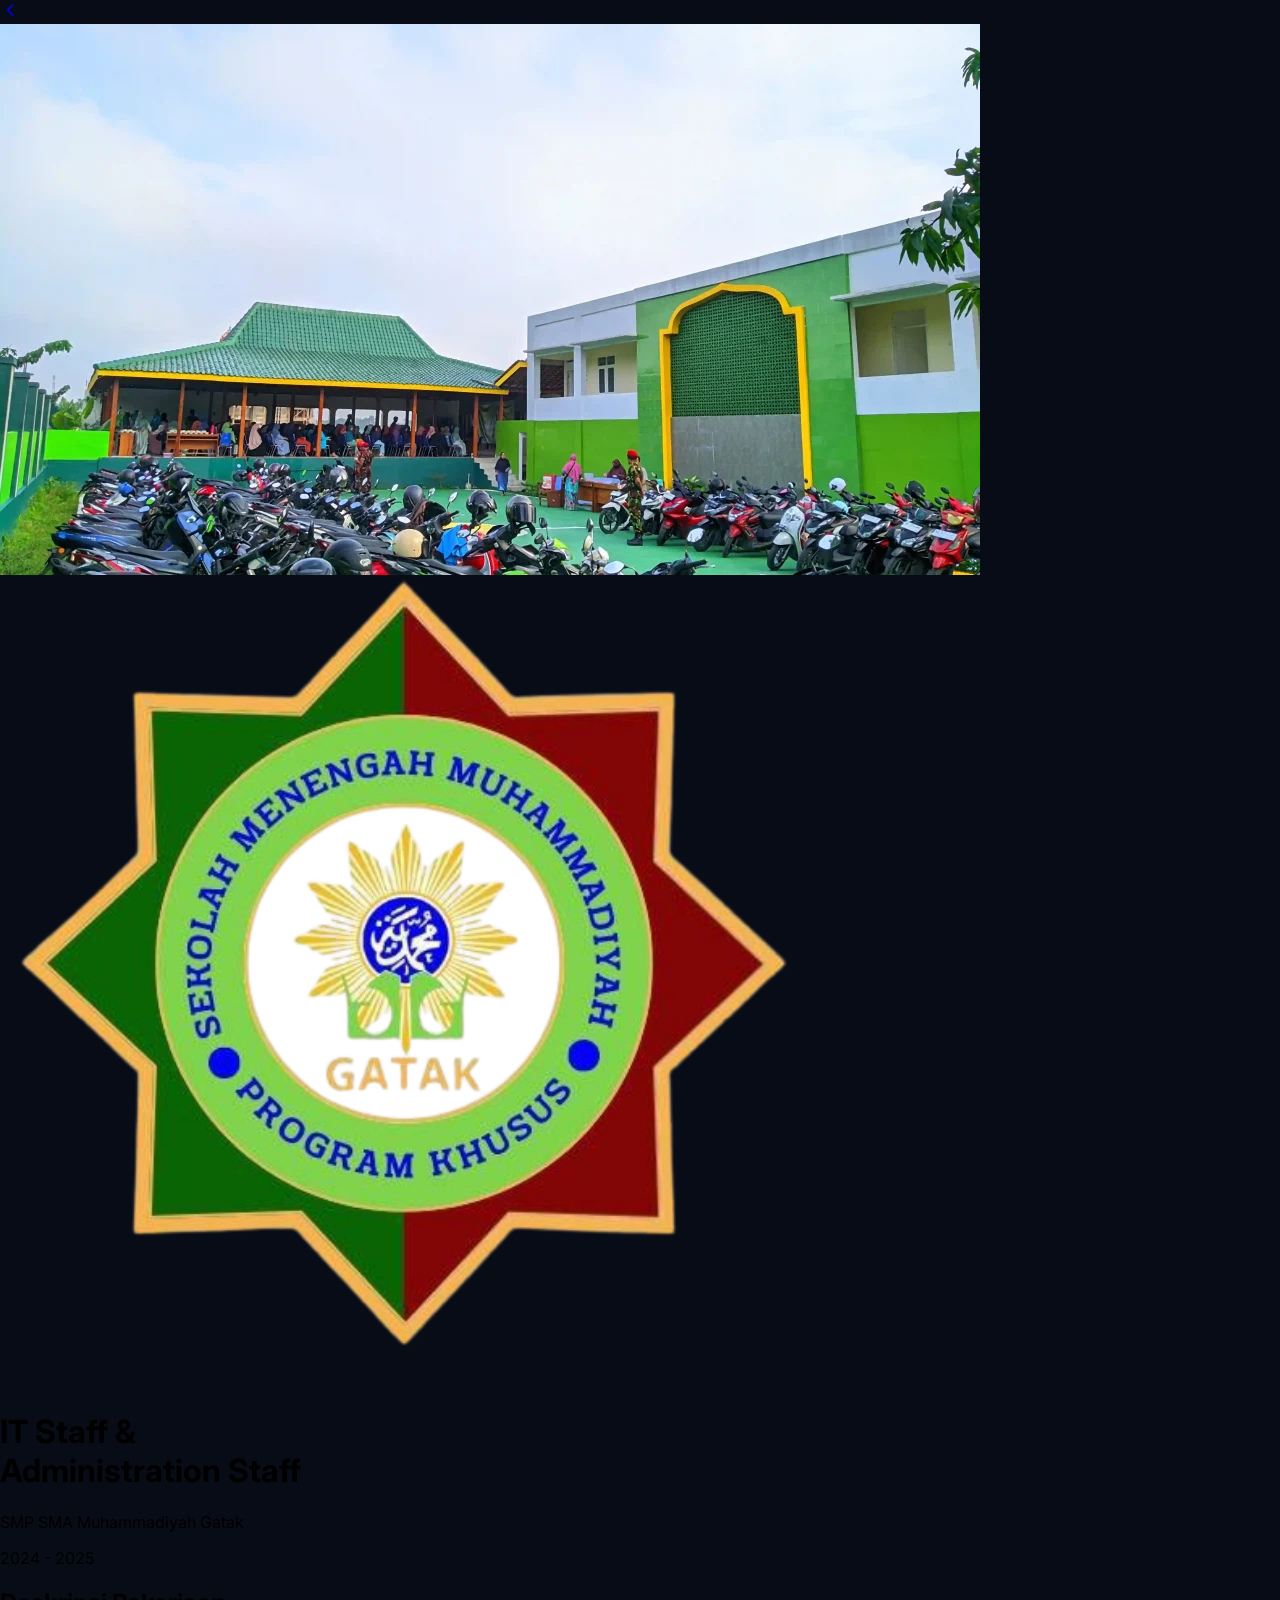
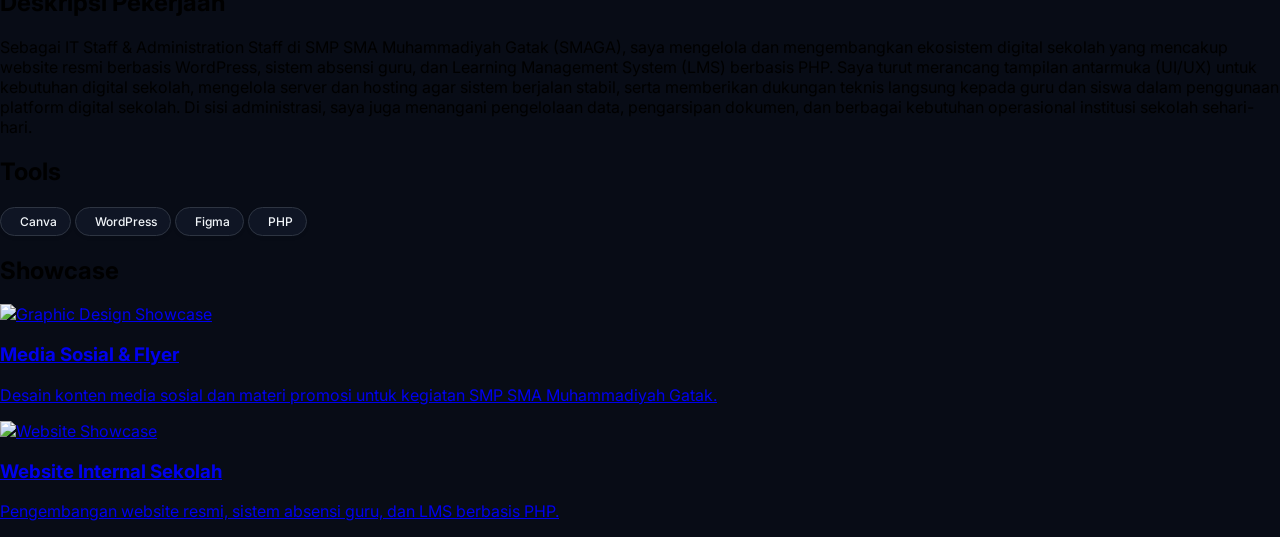
==== exp-smaga.html @ 0f896559 "initial commit: portfolio muhammadfadhil" ====
<!doctype html>
<html lang="id">

<head>
  <meta charset="UTF-8" />
  <meta name="viewport" content="width=device-width, initial-scale=1.0" />
  <title>Web Designer - Agency</title>
  <meta name="description" content="Pengalaman Kerja: Web Designer di Agency" />
  <link rel="preconnect" href="https://fonts.googleapis.com" />
  <link rel="preconnect" href="https://fonts.gstatic.com" crossorigin />
  <link href="https://fonts.googleapis.com/css2?family=Inter:wght@400;500;600;700&display=swap" rel="stylesheet" />
  <script src="https://cdn.tailwindcss.com"></script>
  <script>
    tailwind.config = {
      theme: {
        extend: {
          colors: {
            border: "hsl(var(--border))",
            input: "hsl(var(--input))",
            ring: "hsl(var(--ring))",
            background: "hsl(var(--background))",
            foreground: "hsl(var(--foreground))",
            primary: {
              DEFAULT: "hsl(var(--primary))",
              foreground: "hsl(var(--primary-foreground))",
            },
            muted: {
              DEFAULT: "hsl(var(--muted))",
              foreground: "hsl(var(--muted-foreground))",
            },
            card: {
              DEFAULT: "hsl(var(--card))",
              foreground: "hsl(var(--card-foreground))",
            },
          },
        },
      },
    };
  </script>
  <link rel="stylesheet" href="./styles.css" />
</head>

<body class="bg-background text-foreground antialiased min-h-screen">
  <!-- Back button -->
  <div class="fixed top-4 left-4 z-50">
    <a href="index.html"
      class="inline-flex items-center justify-center w-10 h-10 rounded-full bg-background/50 backdrop-blur-md border border-border text-foreground hover:bg-background/80 transition-colors">
      <svg xmlns="http://www.w3.org/2000/svg" width="20" height="20" viewBox="0 0 24 24" fill="none"
        stroke="currentColor" stroke-width="2" stroke-linecap="round" stroke-linejoin="round">
        <path d="m15 18-6-6 6-6" />
      </svg>
    </a>
  </div>

  <!-- Cover Background -->
  <div class="w-full h-[35vh] sm:h-[40vh] relative">
    <img src="assets/bg-smaga.webp" alt="Cover" class="w-full h-full object-cover" />
    <div class="absolute inset-0 bg-gradient-to-t from-background via-transparent to-transparent"></div>
  </div>

  <!-- Main Content -->
  <main class="mx-auto w-full max-w-2xl px-5 relative -mt-14 sm:-mt-16 pb-16">
    <!-- Institution Photo / Logo overlapping -->
    <div class="flex justify-center sm:justify-start sm:ml-4 mb-4">
      <div
        class="w-28 h-28 sm:w-32 sm:h-32 rounded-full overflow-hidden  bg-white shadow-lg flex-shrink-0 relative z-10">
        <img src="assets/logo-smaga.png" alt="Agency Logo" class="w-full h-full object-cover" />
      </div>
    </div>

    <!-- Details -->
    <div class="text-center sm:text-left sm:ml-4 sm:mt-2">
      <h1 class="text-2xl sm:text-3xl font-bold text-foreground">IT Staff & <br>Administration Staff</h1>
      <p class="text-lg text-primary font-medium mt-1">SMP SMA Muhammadiyah Gatak</p>
      <p class="text-sm text-foreground/70 font-semibold mt-2">2024 - 2025</p>
    </div>

    <div class="mt-8 border-t border-border pt-6 sm:ml-4">
      <h2 class="text-lg font-semibold mb-3">Deskripsi Pekerjaan</h2>
      <p class="text-foreground/90 leading-relaxed">
        Sebagai IT Staff & Administration Staff di SMP SMA Muhammadiyah Gatak (SMAGA), saya mengelola dan mengembangkan
        ekosistem digital sekolah yang mencakup website resmi berbasis WordPress, sistem absensi guru, dan Learning
        Management System (LMS) berbasis PHP. Saya turut merancang tampilan antarmuka (UI/UX) untuk kebutuhan digital
        sekolah, mengelola server dan hosting agar sistem berjalan stabil, serta memberikan dukungan teknis langsung
        kepada guru dan siswa dalam penggunaan platform digital sekolah. Di sisi administrasi, saya juga menangani
        pengelolaan data, pengarsipan dokumen, dan berbagai kebutuhan operasional institusi sekolah sehari-hari. </p>
    </div>

    <!-- Tools -->
    <div class="mt-8 pt-6 sm:ml-4">
      <h2 class="text-lg font-semibold mb-3">Tools</h2>
      <div class="flex flex-wrap gap-2">
        <button class="chip" onclick="openToolSheet('canva')">
          <svg viewBox="0 0 24 24" fill="none" stroke="currentColor" stroke-width="2" stroke-linecap="round"
            stroke-linejoin="round" class="w-4 h-4">
            <path
              d="M12 21a9 9 0 0 1 0 -18c4.97 0 9 3.582 9 8c0 1.06 -.474 2.078 -1.318 2.828c-.844 .75 -1.989 1.172 -3.182 1.172h-2.5a2 2 0 0 0 -1 3.75a1.3 1.3 0 0 1 -1 2.25" />
            <path d="M8.5 10.5m-1 0a1 1 0 1 0 2 0a1 1 0 1 0 -2 0" />
            <path d="M12.5 7.5m-1 0a1 1 0 1 0 2 0a1 1 0 1 0 -2 0" />
            <path d="M16.5 10.5m-1 0a1 1 0 1 0 2 0a1 1 0 1 0 -2 0" />
          </svg>
          Canva
        </button>
        <button class="chip" onclick="openToolSheet('wordpress')">
          <svg viewBox="0 0 24 24" fill="none" stroke="currentColor" stroke-width="2" stroke-linecap="round"
            stroke-linejoin="round" class="w-4 h-4">
            <path d="M9.5 9h3" />
            <path d="M4 9h2.5" />
            <path d="M11 9l3 11l4 -9" />
            <path d="M5.5 9l3.5 11l3 -7" />
            <path
              d="M18 11c.177 -.528 1 -1.364 1 -2.5c0 -1.78 -1.776 -2.5 -2.5 -2.5c-.88 0 -2.5 .72 -2.5 2.5c0 1.136 .823 1.972 1 2.5" />
            <path d="M12 12m-9 0a9 9 0 1 0 18 0a9 9 0 1 0 -18 0" />
          </svg>
          WordPress
        </button>
        <button class="chip" onclick="openToolSheet('figma')">
          <svg viewBox="0 0 24 24" fill="none" stroke="currentColor" stroke-width="2" stroke-linecap="round"
            stroke-linejoin="round" class="w-4 h-4">
            <path d="M15 12m-3 0a3 3 0 1 0 6 0a3 3 0 1 0 -6 0" />
            <path d="M6 3m0 3a3 3 0 0 1 3 -3h6a3 3 0 0 1 3 3v0a3 3 0 0 1 -3 3h-6a3 3 0 0 1 -3 -3z" />
            <path d="M9 9a3 3 0 0 0 0 6h3m-3 0a3 3 0 1 0 3 3v-15" />
          </svg>
          Figma
        </button>
        <button class="chip" onclick="openToolSheet('php')">
          <svg viewBox="0 0 24 24" fill="none" stroke="currentColor" stroke-width="2" stroke-linecap="round"
            stroke-linejoin="round" class="w-4 h-4">
            <path d="M12 12m-10 0a10 5 0 1 0 20 0a10 5 0 1 0 -20 0" />
            <path d="M5.5 9l.5 4l2 -4" />
            <path d="M10 9l.5 4" />
            <path d="M10.5 11h1.5a1.5 1.5 0 0 0 0 -3h-1" />
            <path d="M15.5 9l.5 4l2 -4" />
          </svg>
          PHP
        </button>
      </div>
    </div>

    <!-- Showcase -->
    <div class="mt-10 pt-8 sm:ml-4">
      <h2 class="text-xl font-bold mb-6">Showcase</h2>
      <div class="grid grid-cols-1 sm:grid-cols-2 gap-5">

        <!-- Card 1: Media Sosial & Flyer -->
        <a href="exp-smaga-showcase/flyer.html"
          class="group relative block no-underline text-inherit rounded-2xl overflow-hidden border border-border bg-card shadow-sm hover:shadow-md transition-all duration-300">
          <div class="aspect-video w-full overflow-hidden bg-muted">
            <img src="https://images.unsplash.com/photo-1626785774573-4b799315345d?auto=format&fit=crop&w=600&q=80"
              alt="Graphic Design Showcase"
              class="w-full h-full object-cover group-hover:scale-105 transition-transform duration-500" />
          </div>
          <div class="p-4">
            <h3 class="font-semibold text-foreground text-base group-hover:text-primary transition-colors">Media Sosial & Flyer</h3>
            <p class="text-sm text-muted-foreground mt-1">Desain konten media sosial dan materi promosi untuk kegiatan SMP SMA Muhammadiyah Gatak.</p>
          </div>
        </a>

        <!-- Card 2: Website Internal Sekolah -->
        <a href="exp-smaga-showcase/website.html"
          class="group relative block no-underline text-inherit rounded-2xl overflow-hidden border border-border bg-card shadow-sm hover:shadow-md transition-all duration-300">
          <div class="aspect-video w-full overflow-hidden bg-muted relative">
            <img src="https://images.unsplash.com/photo-1517694712202-14dd9538aa97?auto=format&fit=crop&w=600&q=80"
              alt="Website Showcase"
              class="w-full h-full object-cover group-hover:scale-105 transition-transform duration-500 object-top" />
          </div>
          <div class="p-4">
            <h3 class="font-semibold text-foreground text-base group-hover:text-primary transition-colors">Website Internal Sekolah</h3>
            <p class="text-sm text-muted-foreground mt-1">Pengembangan website resmi, sistem absensi guru, dan LMS berbasis PHP.</p>
          </div>
        </a>

      </div>
    </div>

  </main>

  <!-- Bottom Sheet Overlay -->
  <div id="toolSheetOverlay" onclick="closeToolSheet()"
    style="display:none; position:fixed; inset:0; background:rgba(0,0,0,0.45); z-index:100; opacity:0; transition:opacity .3s ease;">
  </div>

  <!-- Bottom Sheet -->
  <div id="toolSheet"
    style="display:none; position:fixed; bottom:0; left:0; right:0; z-index:101; transform:translateY(100%); transition:transform .35s cubic-bezier(.32,.72,0,1);">
    <div
      style="max-width:640px; margin:0 auto; border-radius:20px 20px 0 0; overflow:hidden; border:1px solid hsl(var(--border)); border-bottom:none; background:hsl(var(--card));">
      <!-- Handle bar -->
      <div style="display:flex; justify-content:center; padding:12px 0 4px;">
        <div style="width:36px; height:4px; border-radius:999px; background:hsl(var(--muted-foreground) / .3);"></div>
      </div>
      <!-- Content -->
      <div style="padding:8px 24px 32px;">
        <div style="display:flex; align-items:center; gap:10px; margin-bottom:12px;">
          <div id="sheetIcon"
            style="width:40px; height:40px; border-radius:12px; background:hsl(var(--muted)); display:flex; align-items:center; justify-content:center;">
          </div>
          <h3 id="sheetTitle" style="font-size:1.15rem; font-weight:700; color:hsl(var(--foreground)); margin:0;"></h3>
        </div>
        <p id="sheetDesc"
          style="font-size:.875rem; line-height:1.6; color:hsl(var(--muted-foreground)); margin:0 0 16px;"></p>
        <button onclick="closeToolSheet()"
          style="width:100%; padding:12px; border-radius:12px; border:1px solid hsl(var(--border)); background:hsl(var(--background)); color:hsl(var(--foreground)); font-size:.875rem; font-weight:600; cursor:pointer; transition:background .2s;"
          onmouseover="this.style.background='hsl(var(--muted))'" onmouseout="this.style.background='hsl(var(--background))'">
          Tutup
        </button>
      </div>
    </div>
  </div>

  <script>
    const toolData = {
      canva: {
        name: 'Canva',
        desc: 'Platform desain grafis online yang digunakan untuk membuat poster, flyer, konten media sosial, dan berbagai materi visual promosi kegiatan sekolah.',
        icon: `<svg viewBox="0 0 24 24" fill="none" stroke="hsl(var(--foreground))" stroke-width="2" stroke-linecap="round" stroke-linejoin="round" style="width:20px;height:20px"><path d="M12 21a9 9 0 0 1 0 -18c4.97 0 9 3.582 9 8c0 1.06 -.474 2.078 -1.318 2.828c-.844 .75 -1.989 1.172 -3.182 1.172h-2.5a2 2 0 0 0 -1 3.75a1.3 1.3 0 0 1 -1 2.25"/><path d="M8.5 10.5m-1 0a1 1 0 1 0 2 0a1 1 0 1 0 -2 0"/><path d="M12.5 7.5m-1 0a1 1 0 1 0 2 0a1 1 0 1 0 -2 0"/><path d="M16.5 10.5m-1 0a1 1 0 1 0 2 0a1 1 0 1 0 -2 0"/></svg>`
      },
      wordpress: {
        name: 'WordPress',
        desc: 'Content Management System (CMS) yang digunakan untuk membangun dan mengelola website resmi sekolah, termasuk memperbarui informasi, pengumuman, dan profil sekolah.',
        icon: `<svg viewBox="0 0 24 24" fill="none" stroke="hsl(var(--foreground))" stroke-width="2" stroke-linecap="round" stroke-linejoin="round" style="width:20px;height:20px"><path d="M9.5 9h3"/><path d="M4 9h2.5"/><path d="M11 9l3 11l4 -9"/><path d="M5.5 9l3.5 11l3 -7"/><path d="M18 11c.177 -.528 1 -1.364 1 -2.5c0 -1.78 -1.776 -2.5 -2.5 -2.5c-.88 0 -2.5 .72 -2.5 2.5c0 1.136 .823 1.972 1 2.5"/><path d="M12 12m-9 0a9 9 0 1 0 18 0a9 9 0 1 0 -18 0"/></svg>`
      },
      figma: {
        name: 'Figma',
        desc: 'Alat desain antarmuka (UI/UX) berbasis web yang digunakan untuk membuat mockup dan wireframe tampilan website sekolah sebelum diimplementasikan.',
        icon: `<svg viewBox="0 0 24 24" fill="none" stroke="hsl(var(--foreground))" stroke-width="2" stroke-linecap="round" stroke-linejoin="round" style="width:20px;height:20px"><path d="M15 12m-3 0a3 3 0 1 0 6 0a3 3 0 1 0 -6 0"/><path d="M6 3m0 3a3 3 0 0 1 3 -3h6a3 3 0 0 1 3 3v0a3 3 0 0 1 -3 3h-6a3 3 0 0 1 -3 -3z"/><path d="M9 9a3 3 0 0 0 0 6h3m-3 0a3 3 0 1 0 3 3v-15"/></svg>`
      },
      php: {
        name: 'PHP',
        desc: 'Bahasa pemrograman server-side yang digunakan untuk mengembangkan sistem absensi guru dan Learning Management System (LMS) sekolah secara custom.',
        icon: `<svg viewBox="0 0 24 24" fill="none" stroke="hsl(var(--foreground))" stroke-width="2" stroke-linecap="round" stroke-linejoin="round" style="width:20px;height:20px"><path d="M12 12m-10 0a10 5 0 1 0 20 0a10 5 0 1 0 -20 0"/><path d="M5.5 9l.5 4l2 -4"/><path d="M10 9l.5 4"/><path d="M10.5 11h1.5a1.5 1.5 0 0 0 0 -3h-1"/><path d="M15.5 9l.5 4l2 -4"/></svg>`
      }
    };

    function openToolSheet(key) {
      const data = toolData[key];
      if (!data) return;
      document.getElementById('sheetTitle').textContent = data.name;
      document.getElementById('sheetDesc').textContent = data.desc;
      document.getElementById('sheetIcon').innerHTML = data.icon;

      const overlay = document.getElementById('toolSheetOverlay');
      const sheet = document.getElementById('toolSheet');
      overlay.style.display = 'block';
      sheet.style.display = 'block';
      void sheet.offsetHeight;
      requestAnimationFrame(() => {
        overlay.style.opacity = '1';
        sheet.style.transform = 'translateY(0)';
      });
      document.body.style.overflow = 'hidden';
    }

    function closeToolSheet() {
      const overlay = document.getElementById('toolSheetOverlay');
      const sheet = document.getElementById('toolSheet');
      overlay.style.opacity = '0';
      sheet.style.transform = 'translateY(100%)';
      setTimeout(() => {
        overlay.style.display = 'none';
        sheet.style.display = 'none';
      }, 350);
      document.body.style.overflow = '';
    }
  </script>
</body>

</html>
---- styles.css ----
:root {
  --background: 222 47% 6%;
  --foreground: 210 40% 96%;
  --card: 222 40% 10%;
  --card-foreground: 210 40% 96%;
  --primary: 211 100% 68%;
  --primary-foreground: 222 47% 6%;
  --muted: 220 20% 16%;
  --muted-foreground: 215 20% 72%;
  --border: 220 18% 22%;
  --input: 220 18% 22%;
  --ring: 211 100% 68%;
  --hero-progress: 0;
}

* {
  box-sizing: border-box;
}

body {
  margin: 0;
  background: hsl(var(--background));
}

html,
body,
button,
input,
textarea,
select,
a {
  font-family: "Inter", "Segoe UI", Roboto, sans-serif;
}

.hero-avatar {
  width: 6rem;
  height: 6rem;
  border-radius: 999px;
  border: 2px solid hsl(var(--border));
  margin-bottom: 2rem;
}


.scroll-scene {
  position: relative;
  height: 240vh;
}

.scene-sticky {
  position: sticky;
  top: 0;
  height: 100vh;
  height: 100dvh;
  overflow: clip;
}

.hero-background {
  position: absolute;
  inset: 0;
  background:
    linear-gradient(to bottom, rgba(2, 6, 23, 0.18), rgba(2, 6, 23, 0.74)),
    url("assets/background.webp") center / cover;
  transform: scale(calc(1 - var(--hero-progress) * 0.14)) translateY(calc(var(--hero-progress) * -6vh));
  opacity: calc(1 - var(--hero-progress) * 0.78);
  transition: transform 0.08s linear, opacity 0.08s linear;
}

.hero-shade {
  position: absolute;
  inset: 0;
  background: linear-gradient(to bottom, rgba(2, 6, 23, 0.14), rgba(2, 6, 23, 0.92));
}

.hero-shade::before {
  content: "";
  position: absolute;
  top: -10%;
  left: -8%;
  right: -8%;
  height: 34%;
  background: linear-gradient(to bottom,
      rgba(255, 255, 255, 0.46),
      rgba(255, 255, 255, 0.12) 45%,
      rgba(255, 255, 255, 0));
  filter: blur(26px);
  pointer-events: none;
}

.hero-content {
  position: absolute;
  left: 50%;
  top: 50%;
  width: min(88vw, 24rem);
  z-index: 3;
  text-align: center;
  opacity: calc(1 - var(--hero-progress) * 1.5);
  transform: translate(-50%, calc(-50% - var(--hero-progress) * 26px));
  transition: transform 0.08s linear, opacity 0.08s linear;
}

.hero-kicker {
  margin: 0;
  text-transform: uppercase;
  letter-spacing: 0.19em;
  font-size: 0.67rem;
  color: rgba(255, 255, 255, 0.86);
}

.hero-title {
  margin: 0.6rem 0 0;
  font-size: clamp(2rem, 9vw, 3rem);
  line-height: 1.05;
  font-weight: 700;
  color: hsl(var(--foreground));
}

.hero-subtitle {
  margin-top: 0.85rem;
  max-width: 25rem;
  margin-inline: auto;
  color: rgba(255, 255, 255, 0.9);
  font-size: 0.875rem;
  line-height: 1.6;
}

.hero-button {
  display: inline-flex;
  align-items: center;
  justify-content: center;
  margin-top: 0;
  height: 2.35rem;
  padding: 0 1rem;
  border-radius: 999px;
  border: 1px solid rgba(255, 255, 255, 0.42);
  text-decoration: none;
  font-size: 0.76rem;
  font-weight: 600;
  color: hsl(var(--foreground));
  background: hsl(var(--card) / 0.65);
  backdrop-filter: blur(10px);
}

.hero-button:hover {
  border-color: rgba(255, 255, 255, 0.78);
}

.hero-actions {
  display: flex;
  align-items: center;
  justify-content: center;
  gap: 0.5rem;
  margin-top: 1.05rem;
}

@media (max-width: 640px) {
  .hero-actions {
    flex-direction: column-reverse;
    gap: 0.75rem;
  }
}


.lang-switcher-segmented {
  display: inline-flex;
  align-items: center;
  position: relative;
  height: 2.35rem;
  background: hsl(var(--card) / 0.65);
  backdrop-filter: blur(10px);
  border: 1px solid rgba(255, 255, 255, 0.42);
  border-radius: 999px;
  padding: 2px;
  min-width: 6.5rem;
}

.lang-indicator {
  position: absolute;
  top: 2px;
  bottom: 2px;
  left: 2px;
  width: calc(50% - 2px);
  background: rgba(255, 255, 255, 0.15);
  border-radius: 999px;
  box-shadow: 0 1px 3px rgba(0, 0, 0, 0.1);
  pointer-events: none;
  transition: transform 0.25s cubic-bezier(0.4, 0, 0.2, 1);
  z-index: 1;
}

.lang-switcher-segmented[data-active-lang="en"] .lang-indicator {
  transform: translateX(100%);
}

.lang-option {
  flex: 1;
  display: inline-flex;
  align-items: center;
  justify-content: center;
  gap: 0.25rem;
  height: 100%;
  padding: 0 0.85rem;
  border-radius: 999px;
  border: none;
  background: transparent;
  color: rgba(255, 255, 255, 0.6);
  font-size: 0.72rem;
  font-weight: 700;
  cursor: pointer;
  position: relative;
  z-index: 2;
  transition: color 0.25s ease;
  -webkit-tap-highlight-color: transparent;
}

.lang-option.active {
  color: hsl(var(--foreground));
}

.lang-option:hover:not(.active) {
  color: hsl(var(--foreground));
}



.phone-mockup {
  position: absolute;
  left: 50%;
  top: 40%;
  width: min(76vw, 20rem);
  aspect-ratio: 9 / 18.5;
  transform: translate(-50%, calc(40vh - var(--hero-progress) * 36vh)) scale(calc(0.48 + var(--hero-progress) * 0.52));
  opacity: calc(0.1 + var(--hero-progress) * 0.9);
  border-radius: 2.2rem;
  border: 1px solid hsl(var(--border));
  padding: 0.55rem;
  background: linear-gradient(160deg, rgba(15, 23, 42, 0.92), rgba(15, 23, 42, 0.7));
  box-shadow:
    0 28px 50px rgba(2, 6, 23, 0.55),
    0 0 0 1px rgba(255, 255, 255, 0.06) inset;
  z-index: 4;
  transition: transform 0.08s linear, opacity 0.08s linear;
}

.phone-notch {
  position: absolute;
  top: 1rem;
  left: 50%;
  transform: translateX(-50%);
  width: 8%;
  height: 1.5rem;
  border-radius: 999px;
  background: rgba(2, 6, 23, 0.9);
  z-index: 2;
}

.phone-screen {
  position: relative;
  width: 100%;
  height: 100%;
  border-radius: 1.7rem;
  overflow: hidden;
  padding: 1.5rem 0.9rem 1rem;
  background: hsl(var(--background));
}

.phone-bg-image {
  position: absolute;
  inset: 0;
  width: 100%;
  height: 100%;
  object-fit: cover;
}

.phone-gradient-overlay {
  position: absolute;
  inset: 0;
  background:
    linear-gradient(to bottom,
      rgba(255, 255, 255, 0) 0%,
      rgba(255, 255, 255, 0.83) 40%,
      rgba(255, 255, 255, 1) 100%);
}

.phone-center-text {
  position: absolute;
  top: 50%;
  left: 0;
  right: 0;
  transform: translateY(-50%);
  text-align: center;
  z-index: 2;
  padding: 0 1rem;
}

.img-title {
  width: 3.5rem;
  height: 3.5rem;
  border-radius: 999px;
  border: 1px solid rgb(196, 196, 196);
  margin-bottom: 0.8rem;
}

.phone-title {
  margin: 0;
  font-size: 1.1rem;
  font-weight: 700;
  color: black;
  letter-spacing: -0.01em;
}

.phone-subtitle {
  margin: 0.3rem 0 0;
  font-size: 0.8rem;
  font-weight: 500;
  line-height: 1.4;
  color: black;
}

.scroll-hint {
  position: absolute;
  bottom: 2.2rem;
  left: 50%;
  transform: translateX(-50%);
  font-size: 0.7rem;
  color: rgba(226, 232, 240, 0.78);
  opacity: calc(1 - var(--hero-progress) * 2);
  z-index: 3;
}

.plain-section {
  margin-top: 1.1rem;
  padding-top: 0.2rem;
}

.plain-section h2,
.minimal-panel h2 {
  margin: 0;
  font-size: 0.95rem;
  font-weight: 600;
}

.plain-section p,
.minimal-panel p {
  margin: 0.6rem 0 0;
  font-size: 0.84rem;
  line-height: 1.5;
  color: hsl(var(--muted-foreground));
}

.experience-list {
  list-style: none;
  padding: 0;
  margin: 0.72rem 0 0;
  display: grid;
  gap: 0.7rem;
}

.experience-list li {
  margin-bottom: 1.25rem;
}

.timeline-head {
  display: flex;
  align-items: flex-start;
  gap: 0.62rem;
}

.inst-icon,
.app-icon {
  width: 3rem;
  height: 3rem;
  border-radius: 3rem;
  display: inline-flex;
  align-items: center;
  justify-content: center;
  border-radius: 100%;
  flex-shrink: 0;
  margin-top: 0.05rem;
  border: 1px solid hsl(var(--border));
  background: hsl(var(--card) / 0.74);
  font-size: 0.78rem;
}

.app-icon {
  color: #fff;
  font-size: 0.62rem;
  font-weight: 700;
  border-radius: 100%;
  letter-spacing: 0.02em;
}

.app-icon-blue {
  background: linear-gradient(145deg, #3b82f6, #1d4ed8);
  border-color: rgba(147, 197, 253, 0.5);
}

.app-icon-purple {
  background: linear-gradient(145deg, #a855f7, #7e22ce);
  border-color: rgba(216, 180, 254, 0.5);
}

.exp-role {
  display: block;
  font-size: 0.8rem;
  font-weight: 500;
}

.exp-meta {
  display: block;
  margin-top: 0.22rem;
  color: hsl(var(--muted-foreground));
  font-size: 0.68rem;
}

.project-list {
  list-style: none;
  padding: 0;
  margin: 0.72rem 0 0;
  display: grid;
  gap: 0.9rem;
}

.project-list li {
  margin-bottom: 1.5rem;
}

.project-gallery {
  margin-top: 0.58rem;
  margin-left: calc(1.7rem + 0.62rem);
  display: grid;
  grid-template-columns: repeat(3, minmax(0, 1fr));
  gap: 0.4rem;
}

.project-gallery img {
  width: 100%;
  aspect-ratio: 4 / 5;
  object-fit: cover;
  border-radius: 0.55rem;
  border: 1px solid hsl(var(--border));
}

.minimal-panel {
  margin-top: 1.15rem;
  border: 1px solid hsl(var(--border));
  border-radius: 1rem;
  background: hsl(var(--card) / 0.5);
  padding: 1rem;
}

.contact-row {
  margin-top: 0.85rem;
}

/* Bottom Sheet */
.bottom-sheet {
  position: fixed;
  inset: 0;
  z-index: 50;
  display: flex;
  align-items: flex-end;
  pointer-events: none;
}

.bottom-sheet.open {
  pointer-events: auto;
}

.sheet-overlay {
  position: absolute;
  inset: 0;
  background: rgba(2, 6, 23, 0.6);
  backdrop-filter: blur(4px);
  opacity: 0;
  transition: opacity 0.3s ease;
}

.bottom-sheet.open .sheet-overlay {
  opacity: 1;
}

.sheet-content {
  position: relative;
  width: 100%;
  max-width: 32rem;
  margin: 0 auto;
  max-height: 85vh;
  background: hsl(var(--card));
  border-top-left-radius: 1.5rem;
  border-top-right-radius: 1.5rem;
  border-top: 1px solid hsl(var(--border));
  border-left: 1px solid hsl(var(--border));
  border-right: 1px solid hsl(var(--border));
  padding: 1.5rem;
  transform: translateY(100%);
  transition: transform 0.4s cubic-bezier(0.32, 0.72, 0, 1);
  display: flex;
  flex-direction: column;
  gap: 1.2rem;
}

.bottom-sheet.open .sheet-content {
  transform: translateY(0);
}

.sheet-drag-handle {
  width: 3rem;
  height: 0.3rem;
  background: rgba(255, 255, 255, 0.2);
  border-radius: 1rem;
  margin: -0.5rem auto 0.5rem;
}

.sheet-header {
  display: flex;
  align-items: center;
  gap: 1rem;
}

.sheet-icon {
  width: 3rem;
  height: 3rem;
  border-radius: 100%;
  display: inline-flex;
  align-items: center;
  justify-content: center;
  background: rgba(255, 255, 255, 0.05);
  border: 1px solid hsl(var(--border));
  font-size: 1.5rem;
  flex-shrink: 0;
}

.sheet-title {
  margin: 0;
  font-size: 1.1rem;
  font-weight: 600;
  color: hsl(var(--foreground));
}

.sheet-subtitle {
  margin: 0.2rem 0 0;
  font-size: 0.85rem;
  color: hsl(var(--muted-foreground));
}

.sheet-date {
  margin: 0 0 0.8rem;
  font-size: 0.8rem;
  font-weight: 500;
  color: hsl(var(--primary));
}

.sheet-desc {
  margin: 0;
  font-size: 0.9rem;
  line-height: 1.6;
  color: rgba(255, 255, 255, 0.85);
}

.sheet-close {
  margin-top: 1rem;
  width: 100%;
  padding: 0.8rem;
  border-radius: 0.8rem;
  border: 1px solid hsl(var(--border));
  background: rgba(255, 255, 255, 0.05);
  color: hsl(var(--foreground));
  font-weight: 500;
  cursor: pointer;
  transition: background 0.2s ease;
}

.sheet-close:hover {
  background: rgba(255, 255, 255, 0.1);
}

/* Update button timeline head */
a.timeline-head,
button.timeline-head {
  cursor: pointer;
  background: transparent;
  border: none;
  padding: 0.5rem;
  margin: -0.5rem;
  width: calc(100% + 1rem);
  text-align: left;
  font-family: inherit;
  color: inherit;
  border-radius: 0.8rem;
  transition: background 0.2s ease;
  text-decoration: none;
  display: flex;
}

a.timeline-head:hover,
button.timeline-head:hover {
  background: rgba(255, 255, 255, 0.03);
}

/* Project Bottom Sheet Specifics */
.sheet-content-large {
  max-height: 92vh;
}

.sheet-body-scrollable {
  overflow-y: auto;
  max-height: calc(92vh - 12rem);
  padding-right: 0.5rem;
  margin-right: -0.5rem;
}

/* Custom scrollbar for webkit */
.sheet-body-scrollable::-webkit-scrollbar {
  width: 4px;
}

.sheet-body-scrollable::-webkit-scrollbar-track {
  background: transparent;
}

.sheet-body-scrollable::-webkit-scrollbar-thumb {
  background: rgba(255, 255, 255, 0.1);
  border-radius: 4px;
}

.proj-sheet-gallery {
  display: flex;
  flex-direction: column;
  gap: 0.8rem;
  margin-top: 1.2rem;
}

.proj-sheet-gallery img {
  width: 100%;
  border-radius: 0.6rem;
  border: 1px solid hsl(var(--border));
}

button.project-card {
  cursor: pointer;
  background: transparent;
  border: none;
  padding: 0.5rem;
  margin: -0.5rem;
  width: calc(100% + 1rem);
  text-align: left;
  font-family: inherit;
  color: inherit;
  border-radius: 0.8rem;
  transition: background 0.2s ease;
  display: block;
}

button.project-card:hover {
  background: rgba(255, 255, 255, 0.03);
}

.chip {
  display: inline-flex;
  align-items: center;
  gap: 0.4rem;
  padding: 0.35rem 0.8rem;
  font-size: 0.75rem;
  font-weight: 500;
  color: hsl(var(--foreground));
  background: hsl(var(--card));
  border: 1px solid hsl(var(--border));
  border-radius: 999px;
  box-shadow: 0 2px 4px rgba(0, 0, 0, 0.04);
}

.chip svg {
  opacity: 0.8;
}

/* Bottom Navbar */
.bottom-navbar {
  position: fixed;
  bottom: 1.25rem;
  left: 0;
  right: 0;
  z-index: 50;
  display: flex;
  justify-content: center;
  pointer-events: none;
  opacity: 1;
  transform: translateY(calc((1 - var(--hero-progress)) * 80px));
  transition: transform 0.24s ease, opacity 0.24s ease;
}

body.sheet-open .bottom-navbar {
  transform: translateY(calc((1 - var(--hero-progress)) * 80px + 120px));
  opacity: 0.8;
  pointer-events: none;
}

.bottom-navbar-inner {
  display: flex;
  align-items: center;
  gap: 0.5rem;
  padding: 0.5rem;
  border-radius: 999px;
  border: 1px solid hsl(var(--border));
  background: hsl(var(--card) / 0);
  backdrop-filter: blur(24px);
  -webkit-backdrop-filter: blur(24px);
  box-shadow: 0 0 10px 3px hsl(var(--primary) / 0.05);
  pointer-events: auto;
  width: fit-content;
  transition: transform 0.16s ease, box-shadow 0.16s ease;
  will-change: transform;
}

.bottom-navbar-inner:active {
  transform: scale(0.97) translateY(1px);
  box-shadow:
    inset 0 2px 8px hsl(var(--background) / 0.38),
    0 0 8px 2px hsl(var(--primary) / 0.04);
}

.nav-icon-btn {
  position: relative;
  display: flex;
  align-items: center;
  justify-content: center;
  width: 40px;
  height: 40px;
  border-radius: 100%;
  border: 1px solid hsl(var(--border));
  background: hsl(var(--background));
  color: hsl(var(--muted-foreground));
  text-decoration: none;
  cursor: pointer;
  transition: color 0.2s ease, background 0.2s ease, width 0.16s ease, height 0.16s ease, transform 0.16s ease, box-shadow 0.16s ease;
  flex-shrink: 0;
  -webkit-tap-highlight-color: transparent;
  will-change: transform;
}

.nav-icon-btn:hover {
  color: hsl(var(--foreground));
  background: hsl(var(--muted));
}

.nav-icon-btn:focus-visible {
  outline: none;
  box-shadow:
    0 0 0 2px hsl(var(--background)),
    0 0 0 4px hsl(var(--ring) / 0.45);
}

.nav-icon-btn svg {
  width: 20px;
  height: 20px;
}

.nav-icon-btn .ti {
  font-size: 24px;
  line-height: 1;
  transition: font-size 0.16s ease;
}

.nav-divider {
  width: 1px;
  height: 66%;
  margin: auto 0;
  background: hsl(var(--border));
  flex-shrink: 0;
  transition: height 0.16s ease;
}

@media (hover: hover) and (pointer: fine) {
  .bottom-navbar:hover .bottom-navbar-inner {
    padding: 0.56rem;
    box-shadow: 0 0 14px 4px hsl(var(--primary) / 0.08);
  }

  .bottom-navbar:hover .nav-divider {
    height: 72%;
  }

  .nav-icon-btn:hover,
  .nav-icon-btn:focus-visible {
    width: 48px;
    height: 48px;
    color: hsl(var(--foreground));
    background: hsl(var(--muted));
  }

  .nav-icon-btn:hover .ti,
  .nav-icon-btn:focus-visible .ti {
    font-size: 28px;
  }
}

@media (prefers-reduced-motion: reduce) {

  .hero-background,
  .hero-content,
  .phone-mockup,
  .nav-icon-btn,
  .nav-icon-btn .ti,
  .nav-divider {
    transition: none;
  }
}
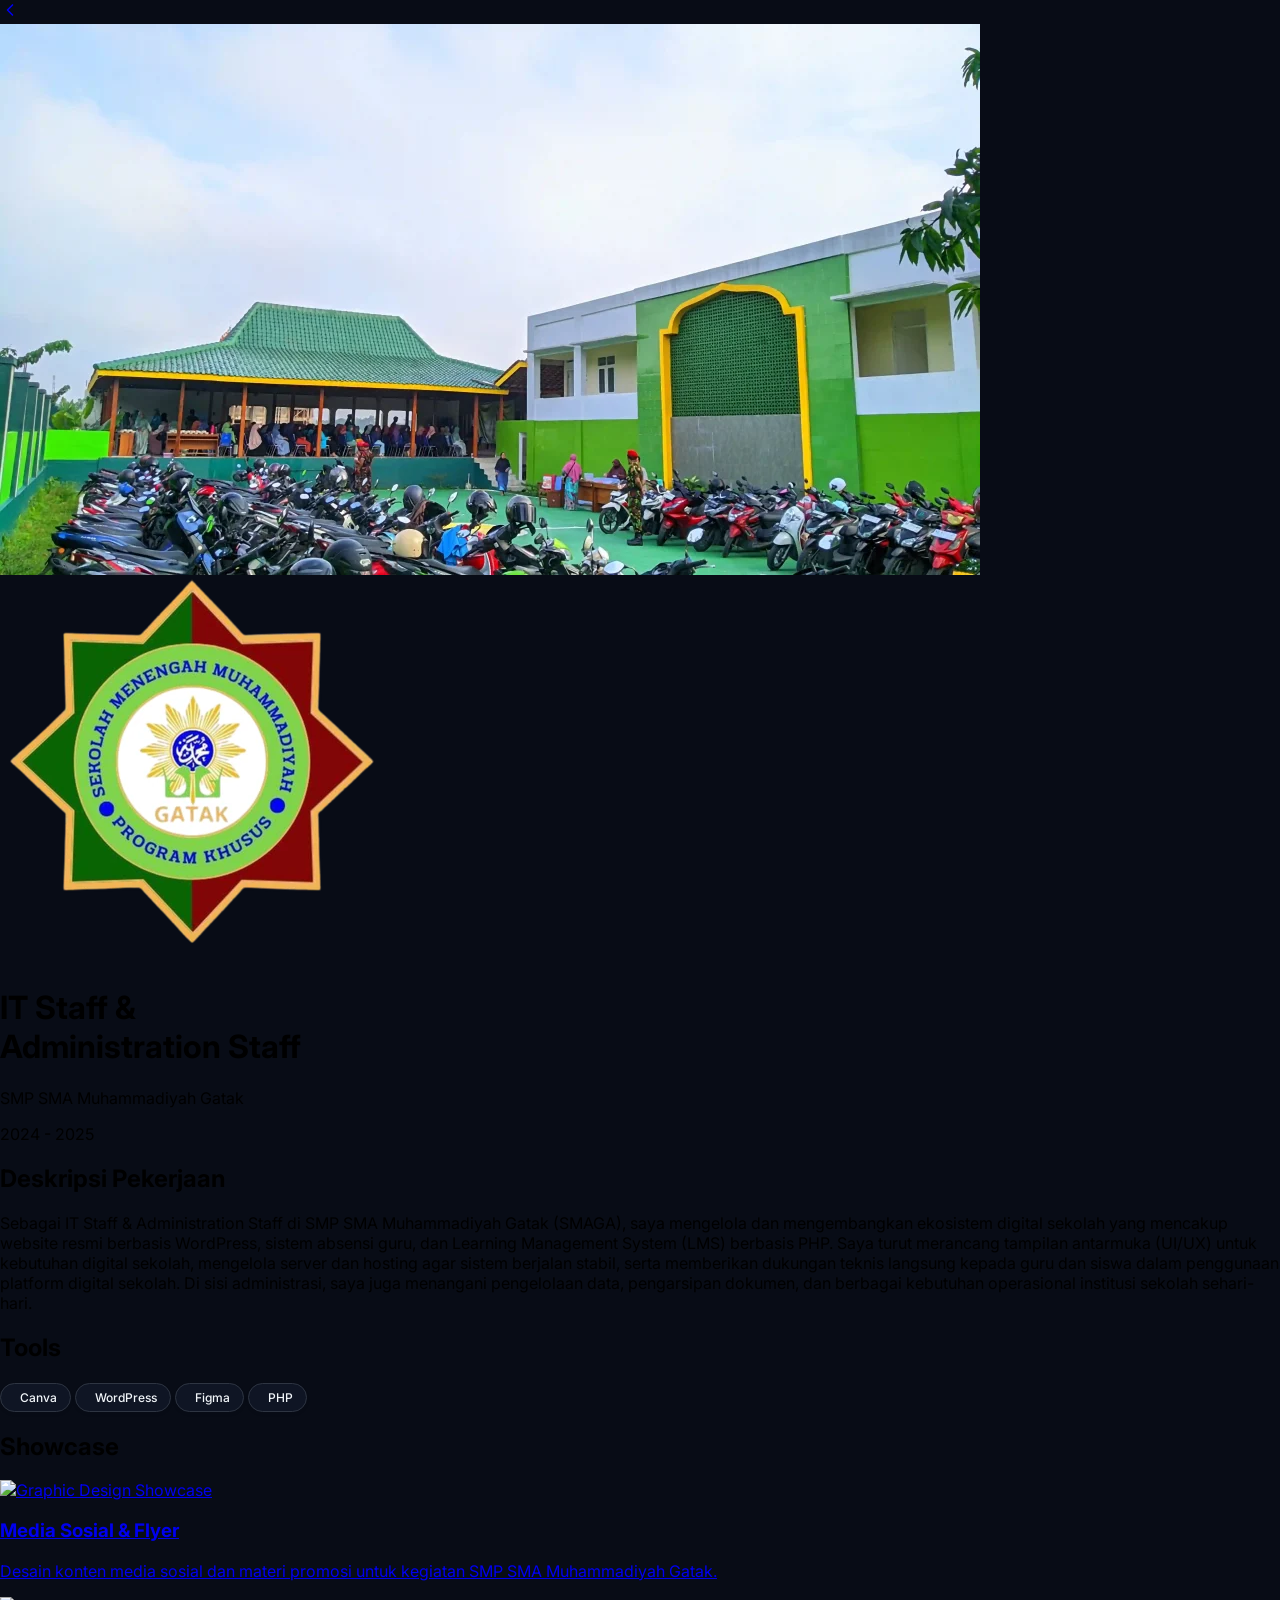
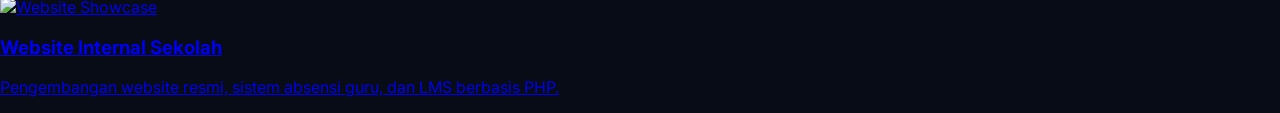
==== commit 1de34c4c: "perf(mobile): reduce scroll jank and optimize image assets" ====
--- a/exp-smaga.html
+++ b/exp-smaga.html
@@ -64,7 +64,7 @@
     <div class="flex justify-center sm:justify-start sm:ml-4 mb-4">
       <div
         class="w-28 h-28 sm:w-32 sm:h-32 rounded-full overflow-hidden  bg-white shadow-lg flex-shrink-0 relative z-10">
-        <img src="assets/logo-smaga.png" alt="Agency Logo" class="w-full h-full object-cover" />
+        <img src="assets/logo-smaga.webp" alt="Agency Logo" class="w-full h-full object-cover" />
       </div>
     </div>
 
--- a/styles.css
+++ b/styles.css
@@ -10,7 +10,6 @@
   --border: 220 18% 22%;
   --input: 220 18% 22%;
   --ring: 211 100% 68%;
-  --hero-progress: 0;
 }
 
 * {
@@ -43,7 +42,10 @@
 
 .scroll-scene {
   position: relative;
-  height: 240vh;
+  height: 200vh;
+  /* Dipakai hanya di dalam hero, bukan di :root, supaya scroll tidak
+     memicu style recalculation untuk seluruh dokumen. */
+  --hero-progress: 0;
 }
 
 .scene-sticky {
@@ -62,7 +64,17 @@
     url("assets/background.webp") center / cover;
   transform: scale(calc(1 - var(--hero-progress) * 0.14)) translateY(calc(var(--hero-progress) * -6vh));
   opacity: calc(1 - var(--hero-progress) * 0.78);
-  transition: transform 0.08s linear, opacity 0.08s linear;
+  will-change: transform, opacity;
+  backface-visibility: hidden;
+}
+
+/* Versi ringan untuk HP: 1660px (128 KB) vs 2555x3984 (653 KB / ~40 MB decoded). */
+@media (max-width: 768px) {
+  .hero-background {
+    background:
+      linear-gradient(to bottom, rgba(2, 6, 23, 0.18), rgba(2, 6, 23, 0.74)),
+      url("assets/background-mobile.webp") center / cover;
+  }
 }
 
 .hero-shade {
@@ -78,11 +90,12 @@
   left: -8%;
   right: -8%;
   height: 34%;
-  background: linear-gradient(to bottom,
-      rgba(255, 255, 255, 0.46),
+  /* Gradien halus sebagai pengganti filter: blur(26px) — hasil visual
+     mirip, tapi jauh lebih murah untuk GPU mobile. */
+  background: radial-gradient(58% 78% at 50% 0%,
+      rgba(255, 255, 255, 0.46) 0%,
       rgba(255, 255, 255, 0.12) 45%,
-      rgba(255, 255, 255, 0));
-  filter: blur(26px);
+      rgba(255, 255, 255, 0) 76%);
   pointer-events: none;
 }
 
@@ -95,7 +108,7 @@
   text-align: center;
   opacity: calc(1 - var(--hero-progress) * 1.5);
   transform: translate(-50%, calc(-50% - var(--hero-progress) * 26px));
-  transition: transform 0.08s linear, opacity 0.08s linear;
+  will-change: transform, opacity;
 }
 
 .hero-kicker {
@@ -238,7 +251,8 @@
     0 28px 50px rgba(2, 6, 23, 0.55),
     0 0 0 1px rgba(255, 255, 255, 0.06) inset;
   z-index: 4;
-  transition: transform 0.08s linear, opacity 0.08s linear;
+  will-change: transform, opacity;
+  backface-visibility: hidden;
 }
 
 .phone-notch {
@@ -683,13 +697,18 @@
   display: flex;
   justify-content: center;
   pointer-events: none;
+  opacity: 0;
+  transform: translateY(120px);
+  transition: transform 0.28s ease, opacity 0.28s ease;
+}
+
+body.hero-past .bottom-navbar {
   opacity: 1;
-  transform: translateY(calc((1 - var(--hero-progress)) * 80px));
-  transition: transform 0.24s ease, opacity 0.24s ease;
+  transform: translateY(0);
 }
 
 body.sheet-open .bottom-navbar {
-  transform: translateY(calc((1 - var(--hero-progress)) * 80px + 120px));
+  transform: translateY(120px);
   opacity: 0.8;
   pointer-events: none;
 }
@@ -790,6 +809,24 @@
   .nav-icon-btn:hover .ti,
   .nav-icon-btn:focus-visible .ti {
     font-size: 28px;
+  }
+}
+
+/* Mobile: backdrop-filter pada elemen fixed/animasi memaksa GPU
+   mem-blur ulang konten di belakangnya setiap frame scroll. */
+@media (max-width: 640px) {
+
+  .bottom-navbar-inner {
+    background: hsl(var(--card) / 0.92);
+    backdrop-filter: none;
+    -webkit-backdrop-filter: none;
+  }
+
+  .hero-button,
+  .lang-switcher-segmented {
+    background: hsl(var(--card) / 0.88);
+    backdrop-filter: none;
+    -webkit-backdrop-filter: none;
   }
 }
 
